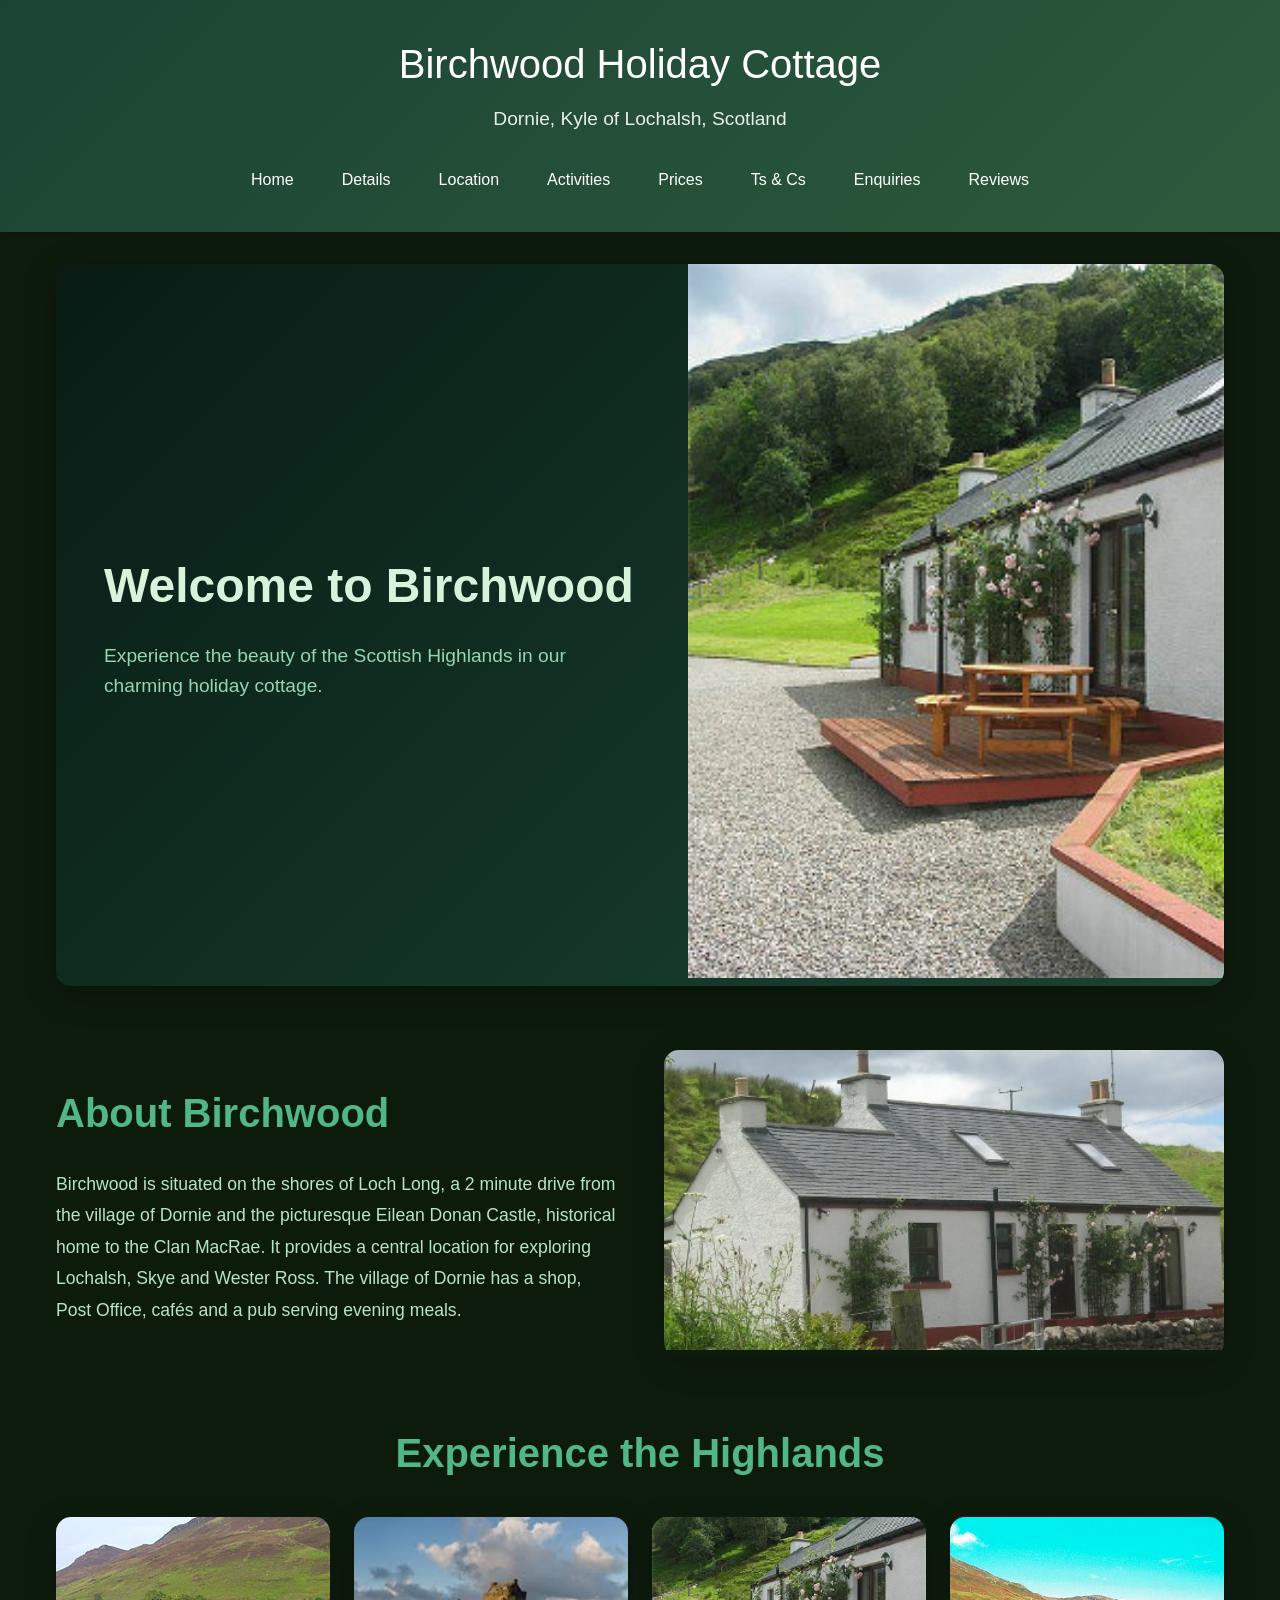
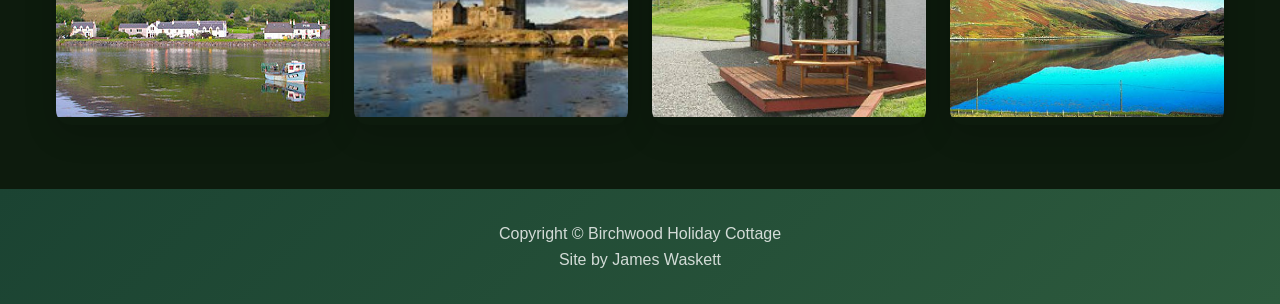
==== index.html @ a0c1684d "changes to images" ====
<!DOCTYPE html>
<html lang="en">
<head>
    <meta charset="UTF-8">
    <meta name="viewport" content="width=device-width, initial-scale=1.0">
    <title>Birchwood Holiday Cottage</title>
    <link rel="stylesheet" href="css/style.css">
</head>
<body>
    <header>
        <h1>Birchwood Holiday Cottage</h1>
        <p class="subtitle">Dornie, Kyle of Lochalsh, Scotland</p>
        <nav>
            <a href="index.html">Home</a>
            <a href="details.html">Details</a>
            <a href="location.html">Location</a>
            <a href="activities.html">Activities</a>
            <a href="pricing.html">Prices</a>
            <a href="terms.html">Ts & Cs</a>
            <a href="enquiries.html">Enquiries</a>
            <a href="reviews.html">Reviews</a>
        </nav>
    </header>
    <main>
        <section class="hero">
            <div class="hero-content">
                <h2>Welcome to Birchwood</h2>
                <p>Experience the beauty of the Scottish Highlands in our charming holiday cottage.</p>
            </div>
            <div class="hero-image">
                <img src="images/patio.jpg" alt="Birchwood Cottage" />
            </div>
        </section>
        <section class="about">
            <div class="about-content">
                <h2>About Birchwood</h2>
                <p>
                    Birchwood is situated on the shores of Loch Long, a 2 minute drive from the village of Dornie and the picturesque Eilean Donan Castle, historical home to the Clan MacRae.
                    It provides a central location for exploring Lochalsh, Skye and Wester Ross.
                    The village of Dornie has a shop, Post Office, cafés and a pub serving evening meals.
                </p>
            </div>
            <div class="about-image">
                <img src="images/banner_5.jpg" alt="Cottage interior" />
            </div>
        </section>
        <section class="gallery">
            <h2>Experience the Highlands</h2>
            <div class="gallery-grid">
                <div class="gallery-item">
                    <img src="images/dornie.jpg" alt="Gallery image 1" />
                </div>
                <div class="gallery-item">
                    <img src="images/eilean_donan.jpg" alt="Gallery image 2" />
                </div>
                <div class="gallery-item">
                    <img src="images/patio.jpg" alt="Gallery image 3" />
                </div>
                <div class="gallery-item">
                    <img src="images/view_from_patio.jpg" alt="Gallery image 4" />
                </div>
            </div>
        </section>
    </main>
    <footer>
        <p>
            Copyright © Birchwood Holiday Cottage<br>Site by James Waskett
        </p>
    </footer>
</body>
</html>
---- css/style.css ----
/* Reset and base styles */
* {
    margin: 0;
    padding: 0;
    box-sizing: border-box;
}

body {
    font-family: 'Segoe UI', Tahoma, Geneva, Verdana, sans-serif;
    line-height: 1.6;
    color: #e8f5e8;
    background-color: #0d1b0d;
}

/* Header styles */
header {
    background: linear-gradient(135deg, #1b4332 0%, #2d5a3d 100%);
    color: white;
    padding: 2rem 1rem;
    text-align: center;
    box-shadow: 0 4px 6px rgba(0, 0, 0, 0.1);
}

header h1 {
    font-size: 2.5rem;
    margin-bottom: 0.5rem;
    font-weight: 300;
}

.subtitle {
    font-size: 1.2rem;
    opacity: 0.9;
    margin-bottom: 1.5rem;
}

nav {
    display: flex;
    justify-content: center;
    flex-wrap: wrap;
    gap: 1rem;
}

nav a {
    color: white;
    text-decoration: none;
    padding: 0.5rem 1rem;
    border-radius: 25px;
    transition: all 0.3s ease;
    font-weight: 500;
}

nav a:hover {
    background-color: rgba(255, 255, 255, 0.1);
    transform: translateY(-2px);
}

/* Main content */
main {
    max-width: 1200px;
    margin: 0 auto;
    padding: 0 1rem;
}

/* Hero section */
.hero {
    display: flex;
    align-items: center;
    min-height: 60vh;
    background: linear-gradient(135deg, #081c15 0%, #1b4332 100%);
    border-radius: 15px;
    margin: 2rem 0;
    overflow: hidden;
    box-shadow: 0 8px 32px rgba(0, 0, 0, 0.3);
}

.hero-content {
    flex: 1;
    padding: 3rem;
}

.hero-content h2 {
    font-size: 3rem;
    margin-bottom: 1rem;
    color: #d8f3dc;
}

.hero-content p {
    font-size: 1.2rem;
    color: #95d5b2;
}

.hero-image {
    flex: 1;
    height: 100%;
    min-height: 400px;
}

.hero-image img {
    width: 100%;
    height: 100%;
    object-fit: cover;
}

/* About section */
.about {
    display: flex;
    align-items: center;
    margin: 4rem 0;
    gap: 3rem;
}

.about-content {
    flex: 1;
}

.about-content h2 {
    font-size: 2.5rem;
    margin-bottom: 1.5rem;
    color: #52b788;
}

.about-content p {
    font-size: 1.1rem;
    line-height: 1.8;
    color: #b7e4c7;
}

.about-image {
    flex: 1;
    border-radius: 15px;
    overflow: hidden;
    box-shadow: 0 8px 32px rgba(0, 0, 0, 0.2);
}

.about-image img {
    width: 100%;
    height: 300px;
    object-fit: cover;
    transition: transform 0.3s ease;
}

.about-image img:hover {
    transform: scale(1.05);
}

/* Gallery section */
.gallery {
    margin: 4rem 0;
    text-align: center;
}

.gallery h2 {
    font-size: 2.5rem;
    margin-bottom: 2rem;
    color: #52b788;
}

.gallery-grid {
    display: grid;
    grid-template-columns: repeat(auto-fit, minmax(250px, 1fr));
    gap: 1.5rem;
}

.gallery-item {
    border-radius: 15px;
    overflow: hidden;
    box-shadow: 0 8px 32px rgba(0, 0, 0, 0.2);
    transition: transform 0.3s ease;
}

.gallery-item:hover {
    transform: translateY(-5px);
}

.gallery-item img {
    width: 100%;
    height: 200px;
    object-fit: cover;
    transition: transform 0.3s ease;
}

.gallery-item img:hover {
    transform: scale(1.1);
}

/* Footer */
footer {
    background: linear-gradient(135deg, #1b4332 0%, #2d5a3d 100%);
    color: white;
    text-align: center;
    padding: 2rem 1rem;
    margin-top: 4rem;
}

footer p {
    opacity: 0.8;
}

/* Mobile responsiveness */
@media (max-width: 768px) {
    .hero {
        flex-direction: column;
        text-align: center;
    }

    .hero-content {
        padding: 2rem 1rem;
    }

    .hero-content h2 {
        font-size: 2rem;
    }

    .about {
        flex-direction: column;
        gap: 2rem;
    }

    nav {
        flex-direction: column;
        align-items: center;
    }

    nav a {
        width: 100%;
        max-width: 200px;
    }
}
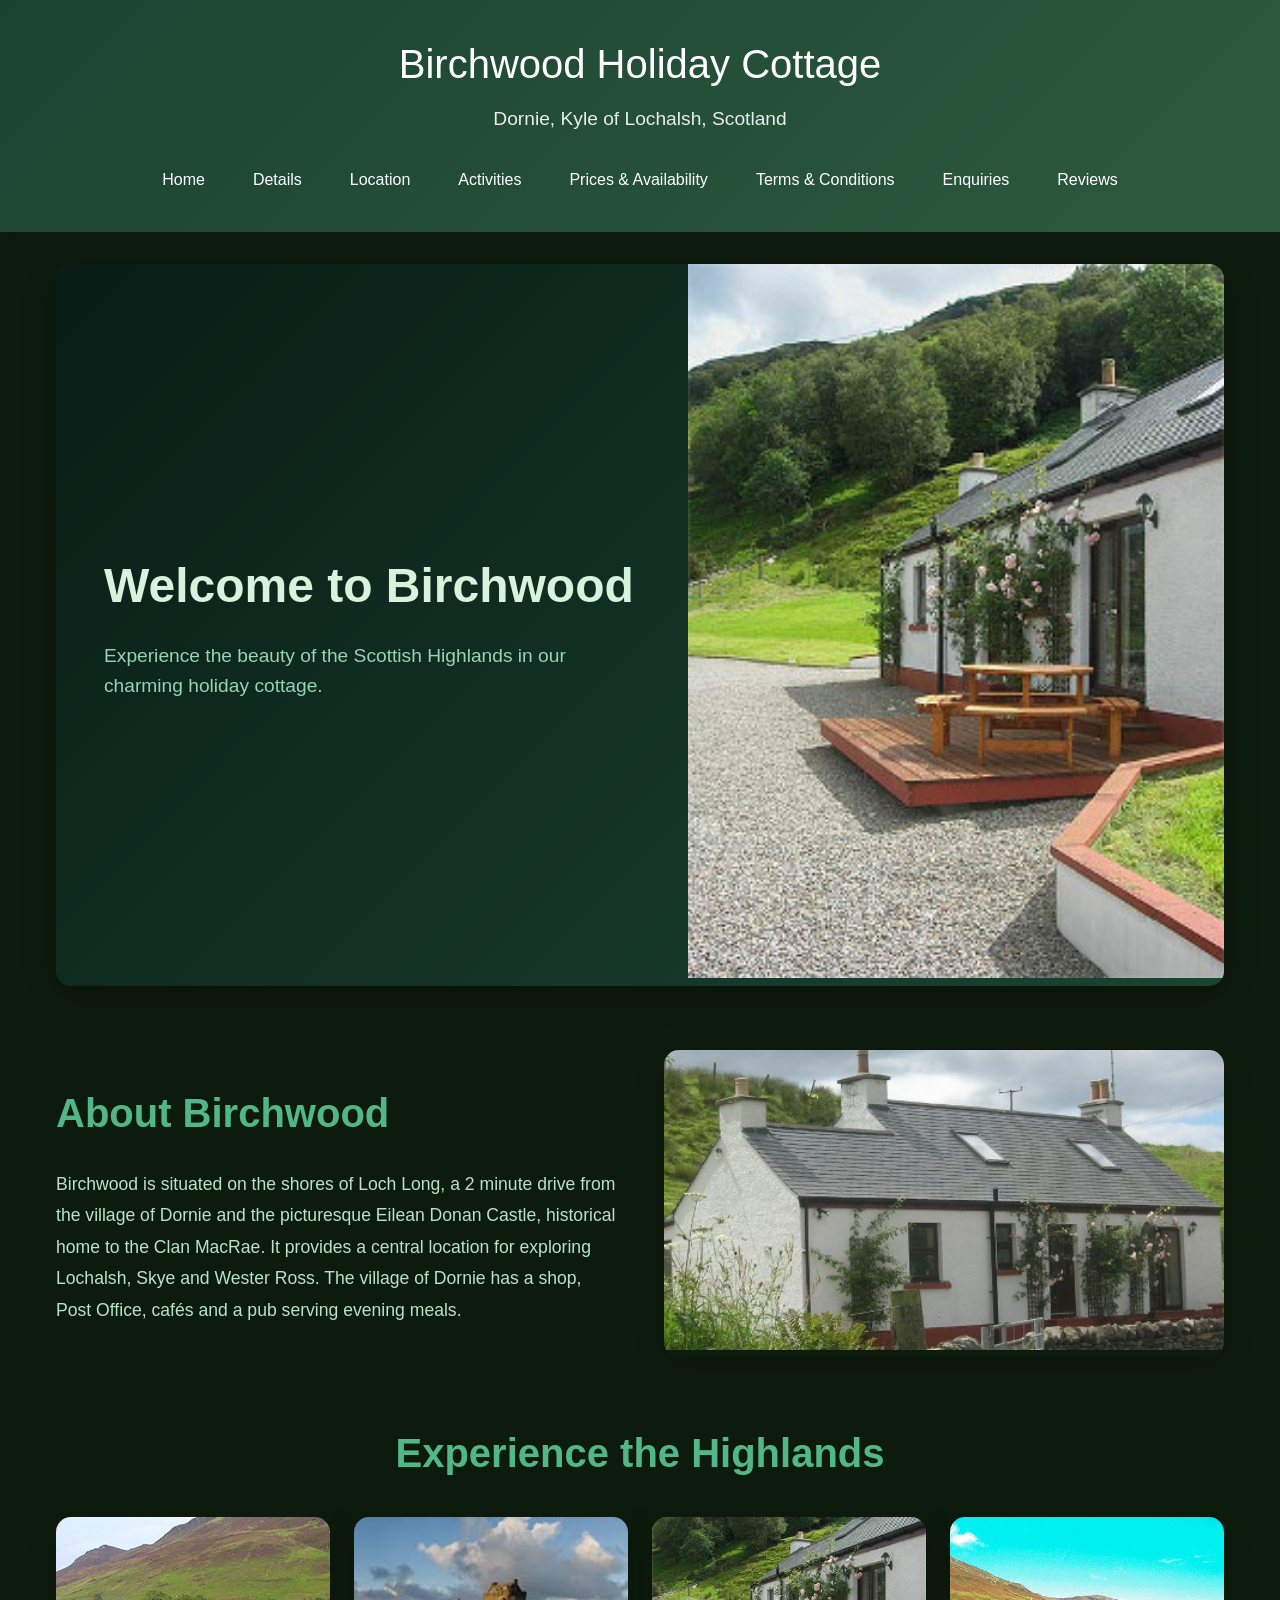
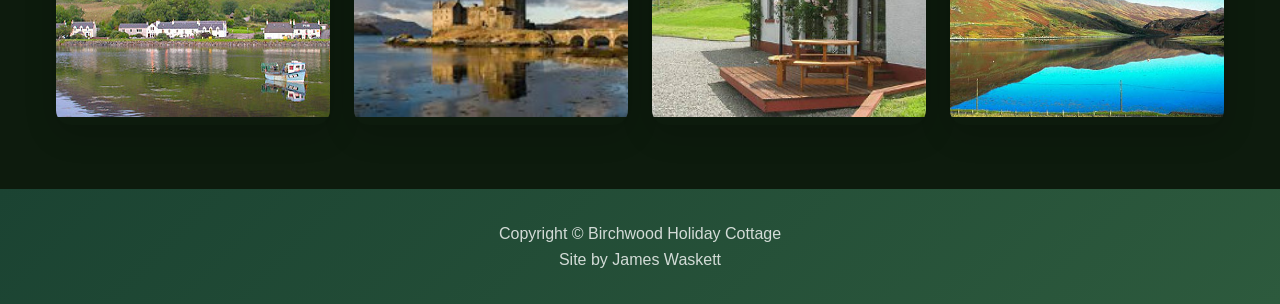
==== commit 329a9ec9: "added avaliability in menu" ====
--- a/index.html
+++ b/index.html
@@ -10,13 +10,18 @@
     <header>
         <h1>Birchwood Holiday Cottage</h1>
         <p class="subtitle">Dornie, Kyle of Lochalsh, Scotland</p>
-        <nav>
+        <button id="menu-toggle" class="hamburger" aria-label="Toggle menu">
+            <span></span>
+            <span></span>
+            <span></span>
+        </button>
+        <nav id="main-nav">
             <a href="index.html">Home</a>
             <a href="details.html">Details</a>
             <a href="location.html">Location</a>
             <a href="activities.html">Activities</a>
-            <a href="pricing.html">Prices</a>
-            <a href="terms.html">Ts & Cs</a>
+            <a href="pricing.html">Prices & Availability</a>
+            <a href="terms.html">Terms & Conditions</a>
             <a href="enquiries.html">Enquiries</a>
             <a href="reviews.html">Reviews</a>
         </nav>
@@ -67,5 +72,10 @@
             Copyright © Birchwood Holiday Cottage<br>Site by James Waskett
         </p>
     </footer>
+    <script>
+        document.getElementById('menu-toggle').addEventListener('click', function() {
+            document.getElementById('main-nav').classList.toggle('active');
+        });
+    </script>
 </body>
 </html>
--- a/css/style.css
+++ b/css/style.css
@@ -40,6 +40,27 @@
     gap: 1rem;
 }
 
+.hamburger {
+    display: none;
+    flex-direction: column;
+    justify-content: space-around;
+    width: 30px;
+    height: 30px;
+    background: transparent;
+    border: none;
+    cursor: pointer;
+    padding: 0;
+    margin: 0 auto 1rem;
+}
+
+.hamburger span {
+    width: 100%;
+    height: 3px;
+    background: white;
+    border-radius: 2px;
+    transition: all 0.3s ease;
+}
+
 nav a {
     color: white;
     text-decoration: none;
@@ -54,6 +75,27 @@
     transform: translateY(-2px);
 }
 
+/* Mobile styles */
+@media (max-width: 767px) {
+    .hamburger {
+        display: flex;
+    }
+    
+    nav {
+        flex-direction: column;
+        align-items: center;
+        gap: 0.5rem;
+        margin-top: 1rem;
+        max-height: 0;
+        overflow: hidden;
+        transition: max-height 0.3s ease;
+    }
+    
+    nav.active {
+        max-height: 500px;
+    }
+}
+
 /* Main content */
 main {
     max-width: 1200px;
@@ -183,6 +225,70 @@
     transform: scale(1.1);
 }
 
+/* Activities section */
+.activities {
+    margin: 4rem 0;
+    text-align: center;
+}
+
+.activities h2 {
+    font-size: 2.5rem;
+    margin-bottom: 2rem;
+    color: #52b788;
+}
+
+.activities-grid {
+    display: grid;
+    grid-template-columns: repeat(auto-fit, minmax(300px, 1fr));
+    gap: 2rem;
+}
+
+.activity-card {
+    background: linear-gradient(135deg, #1b4332 0%, #0d2818 100%);
+    border-radius: 15px;
+    overflow: hidden;
+    box-shadow: 0 8px 32px rgba(0, 0, 0, 0.3);
+    border: 1px solid rgba(82, 183, 136, 0.2);
+    transition: all 0.3s ease;
+    padding: 1.5rem;
+}
+
+.activity-card:hover {
+    transform: translateY(-5px);
+    box-shadow: 0 12px 48px rgba(82, 183, 136, 0.2);
+    border-color: rgba(82, 183, 136, 0.4);
+}
+
+.activity-card h3 {
+    font-size: 1.5rem;
+    color: #52b788;
+    margin-bottom: 1rem;
+}
+
+.activity-images {
+    display: flex;
+    gap: 0.5rem;
+    margin-bottom: 1rem;
+}
+
+.activity-images img {
+    width: 50%;
+    height: 150px;
+    object-fit: cover;
+    border-radius: 10px;
+    transition: transform 0.3s ease;
+}
+
+.activity-images img:hover {
+    transform: scale(1.05);
+}
+
+.activity-card p {
+    color: #b7e4c7;
+    line-height: 1.6;
+    font-size: 1rem;
+}
+
 /* Footer */
 footer {
     background: linear-gradient(135deg, #1b4332 0%, #2d5a3d 100%);
@@ -196,6 +302,161 @@
     opacity: 0.8;
 }
 
+/* Page intro section */
+.page-intro {
+    text-align: center;
+    margin: 3rem 0;
+    padding: 2rem;
+    background: linear-gradient(135deg, rgba(27, 67, 50, 0.3) 0%, rgba(45, 90, 61, 0.3) 100%);
+    border-radius: 15px;
+    border-left: 5px solid #52b788;
+}
+
+.page-intro h2 {
+    font-size: 2.5rem;
+    margin-bottom: 1rem;
+    color: #52b788;
+}
+
+.page-intro p {
+    font-size: 1.1rem;
+    color: #b7e4c7;
+}
+
+/* Rooms container */
+.rooms-container {
+    display: grid;
+    grid-template-columns: 1fr;
+    gap: 3rem;
+    margin: 3rem 0;
+}
+
+/* Room card styles */
+.room-card {
+    background: linear-gradient(135deg, #1b4332 0%, #0d2818 100%);
+    border-radius: 15px;
+    overflow: hidden;
+    box-shadow: 0 8px 32px rgba(0, 0, 0, 0.3);
+    border: 1px solid rgba(82, 183, 136, 0.2);
+    transition: all 0.3s ease;
+}
+
+.room-card:hover {
+    transform: translateY(-5px);
+    box-shadow: 0 12px 48px rgba(82, 183, 136, 0.2);
+    border-color: rgba(82, 183, 136, 0.4);
+}
+
+.room-header {
+    display: flex;
+    justify-content: space-between;
+    align-items: center;
+    padding: 1.5rem;
+    background: linear-gradient(135deg, #081c15 0%, #1b4332 100%);
+    border-bottom: 2px solid #52b788;
+}
+
+.room-header h3 {
+    font-size: 1.8rem;
+    color: #52b788;
+    margin: 0;
+}
+
+.room-capacity {
+    background-color: #52b788;
+    color: #0d1b0d;
+    padding: 0.5rem 1rem;
+    border-radius: 20px;
+    font-weight: 600;
+    font-size: 0.9rem;
+}
+
+.room-content {
+    display: grid;
+    grid-template-columns: 1fr 1fr;
+    gap: 2rem;
+    padding: 2rem;
+}
+
+.room-images {
+    display: flex;
+    flex-direction: column;
+    gap: 1rem;
+}
+
+.room-featured-image {
+    width: 100%;
+    height: 300px;
+    object-fit: cover;
+    border-radius: 10px;
+    transition: transform 0.3s ease;
+}
+
+.room-featured-image:hover {
+    transform: scale(1.03);
+}
+
+.room-thumbnails {
+    display: grid;
+    grid-template-columns: repeat(3, 1fr);
+    gap: 0.5rem;
+}
+
+.room-thumbnails img {
+    width: 100%;
+    height: 80px;
+    object-fit: cover;
+    border-radius: 8px;
+    cursor: pointer;
+    opacity: 0.8;
+    transition: all 0.3s ease;
+}
+
+.room-thumbnails img:hover {
+    opacity: 1;
+    transform: scale(1.05);
+}
+
+.room-details {
+    display: flex;
+    flex-direction: column;
+    gap: 1.5rem;
+}
+
+.room-details h4 {
+    font-size: 1.2rem;
+    color: #52b788;
+    margin-top: 1rem;
+    margin-bottom: 0.75rem;
+    border-bottom: 2px solid #52b788;
+    padding-bottom: 0.5rem;
+}
+
+.room-details h4:first-child {
+    margin-top: 0;
+}
+
+.room-details ul {
+    list-style: none;
+    padding: 0;
+}
+
+.room-details li {
+    padding: 0.5rem 0;
+    padding-left: 1.5rem;
+    position: relative;
+    color: #b7e4c7;
+    line-height: 1.6;
+}
+
+.room-details li:before {
+    content: "✓";
+    position: absolute;
+    left: 0;
+    color: #52b788;
+    font-weight: bold;
+}
+
 /* Mobile responsiveness */
 @media (max-width: 768px) {
     .hero {
@@ -225,4 +486,35 @@
         width: 100%;
         max-width: 200px;
     }
+
+    .room-content {
+        grid-template-columns: 1fr;
+        gap: 1.5rem;
+    }
+
+    .room-header {
+        flex-direction: column;
+        align-items: flex-start;
+        gap: 1rem;
+    }
+
+    .page-intro h2 {
+        font-size: 2rem;
+    }
+
+    .room-details h4 {
+        font-size: 1rem;
+    }
+
+    .activities-grid {
+        grid-template-columns: 1fr;
+    }
+
+    .activity-images {
+        flex-direction: column;
+    }
+
+    .activity-images img {
+        width: 100%;
+    }
 }
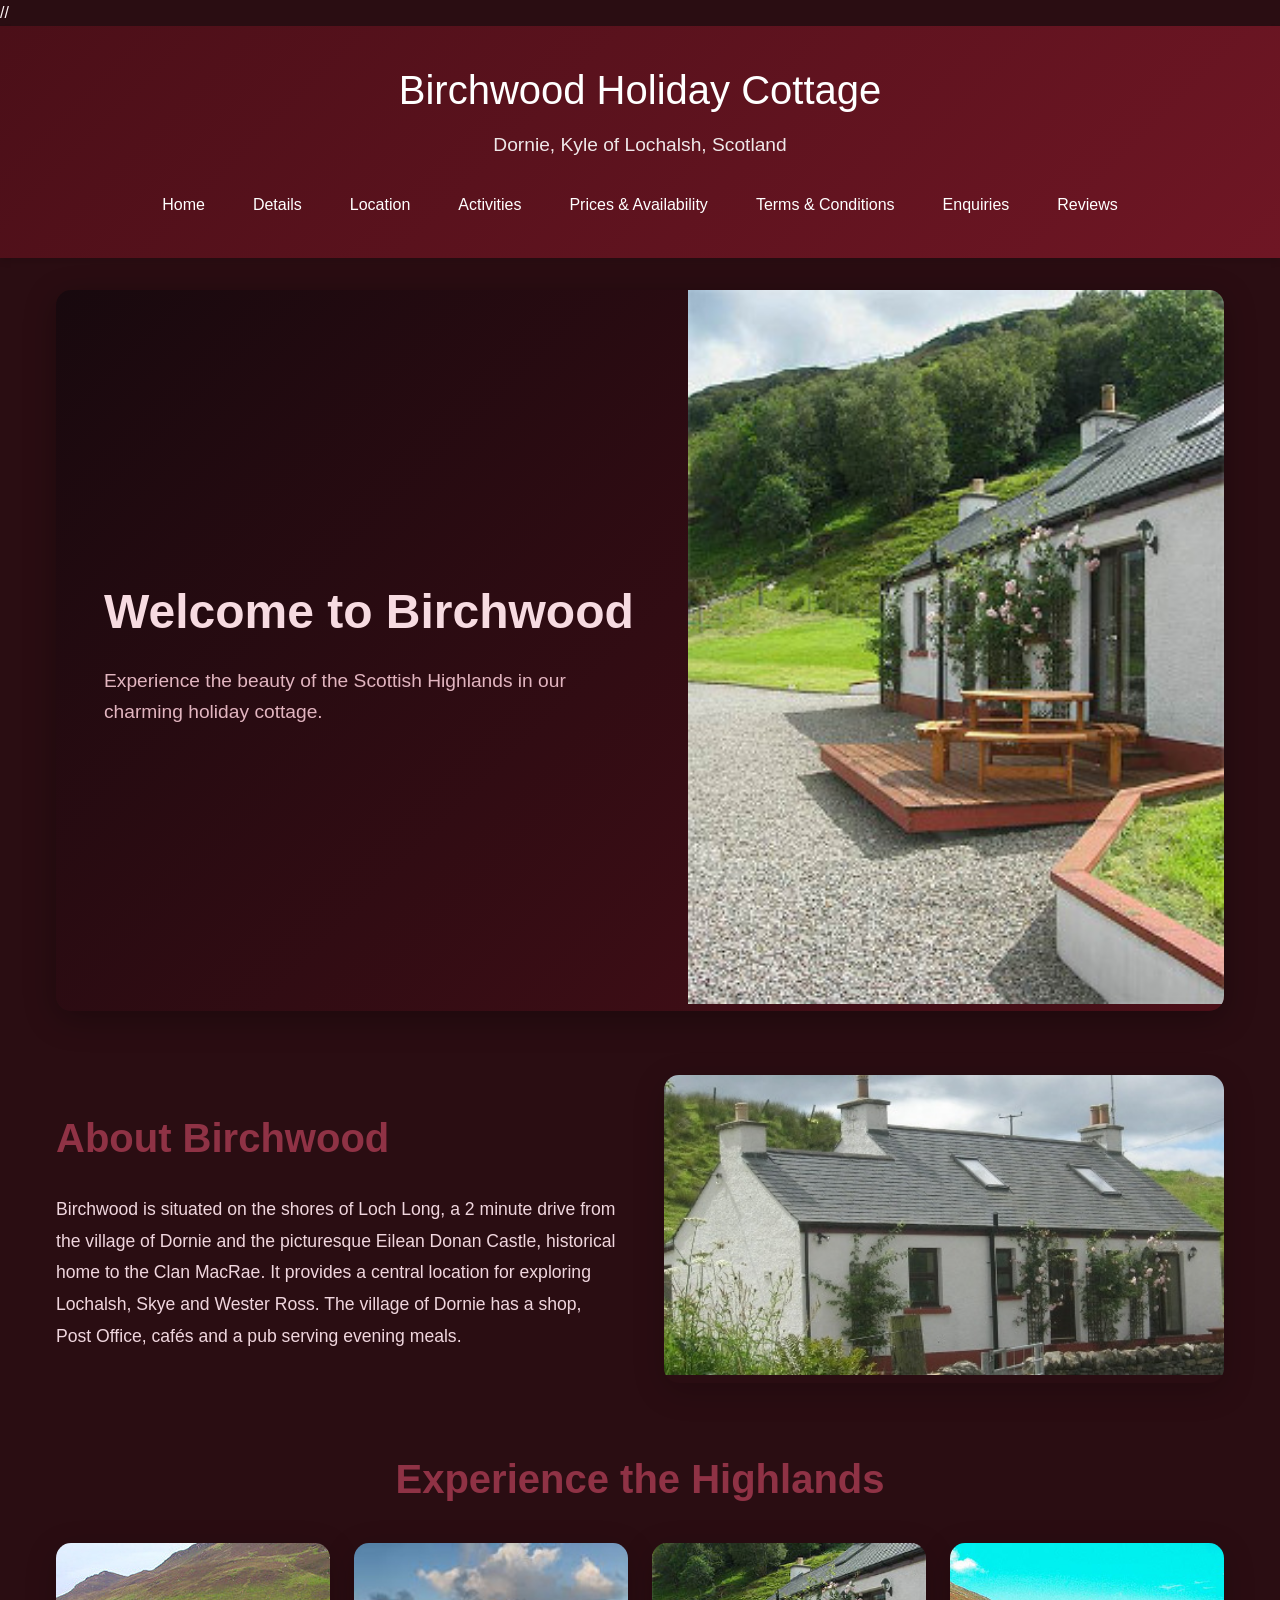
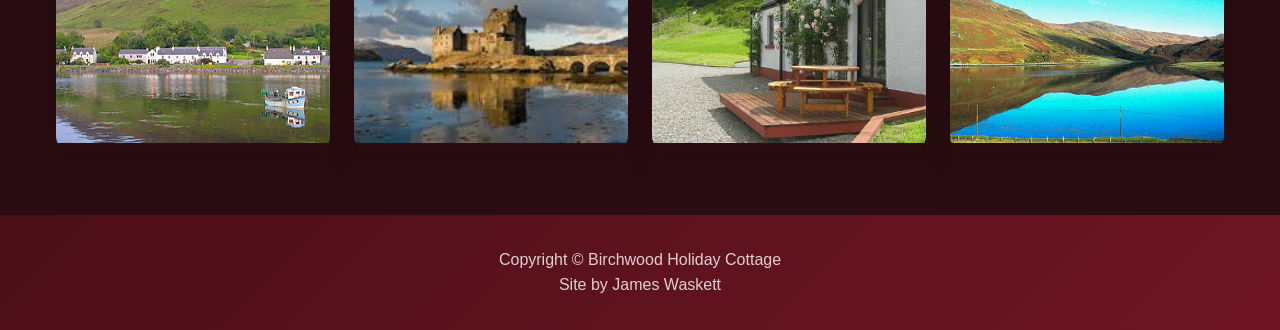
==== commit 6df0aa31: "USE STYLE.CSS" ====
--- a/index.html
+++ b/index.html
@@ -4,7 +4,7 @@
     <meta charset="UTF-8">
     <meta name="viewport" content="width=device-width, initial-scale=1.0">
     <title>Birchwood Holiday Cottage</title>
-    <link rel="stylesheet" href="css/style.css">
+    <link rel="stylesheet" href="css/style.css"> //
 </head>
 <body>
     <header>
--- a/css/style.css
+++ b/css/style.css
@@ -8,13 +8,13 @@
 body {
     font-family: 'Segoe UI', Tahoma, Geneva, Verdana, sans-serif;
     line-height: 1.6;
-    color: #e8f5e8;
-    background-color: #0d1b0d;
+    color: #fff5f6;
+    background-color: #2a0d12;
 }
 
 /* Header styles */
 header {
-    background: linear-gradient(135deg, #1b4332 0%, #2d5a3d 100%);
+    background: linear-gradient(135deg, #4b0f18 0%, #6f1624 100%);
     color: white;
     padding: 2rem 1rem;
     text-align: center;
@@ -108,7 +108,7 @@
     display: flex;
     align-items: center;
     min-height: 60vh;
-    background: linear-gradient(135deg, #081c15 0%, #1b4332 100%);
+    background: linear-gradient(135deg, #18090e 0%, #4b0f18 100%);
     border-radius: 15px;
     margin: 2rem 0;
     overflow: hidden;
@@ -123,12 +123,12 @@
 .hero-content h2 {
     font-size: 3rem;
     margin-bottom: 1rem;
-    color: #d8f3dc;
+    color: #f7dbe1;
 }
 
 .hero-content p {
     font-size: 1.2rem;
-    color: #95d5b2;
+    color: #e2b5c0;
 }
 
 .hero-image {
@@ -158,13 +158,13 @@
 .about-content h2 {
     font-size: 2.5rem;
     margin-bottom: 1.5rem;
-    color: #52b788;
+    color: #8f3245;
 }
 
 .about-content p {
     font-size: 1.1rem;
     line-height: 1.8;
-    color: #b7e4c7;
+    color: #f0d6de;
 }
 
 .about-image {
@@ -194,7 +194,7 @@
 .gallery h2 {
     font-size: 2.5rem;
     margin-bottom: 2rem;
-    color: #52b788;
+    color: #8f3245;
 }
 
 .gallery-grid {
@@ -234,7 +234,7 @@
 .activities h2 {
     font-size: 2.5rem;
     margin-bottom: 2rem;
-    color: #52b788;
+    color: #8f3245;
 }
 
 .activities-grid {
@@ -244,24 +244,24 @@
 }
 
 .activity-card {
-    background: linear-gradient(135deg, #1b4332 0%, #0d2818 100%);
+    background: linear-gradient(135deg, #4b0f18 0%, #2d0f16 100%);
     border-radius: 15px;
     overflow: hidden;
     box-shadow: 0 8px 32px rgba(0, 0, 0, 0.3);
-    border: 1px solid rgba(82, 183, 136, 0.2);
+    border: 1px solid rgba(143, 50, 69, 0.25);
     transition: all 0.3s ease;
     padding: 1.5rem;
 }
 
 .activity-card:hover {
     transform: translateY(-5px);
-    box-shadow: 0 12px 48px rgba(82, 183, 136, 0.2);
-    border-color: rgba(82, 183, 136, 0.4);
+    box-shadow: 0 12px 48px rgba(143, 50, 69, 0.28);
+    border-color: rgba(143, 50, 69, 0.50);
 }
 
 .activity-card h3 {
     font-size: 1.5rem;
-    color: #52b788;
+    color: #8f3245;
     margin-bottom: 1rem;
 }
 
@@ -284,14 +284,14 @@
 }
 
 .activity-card p {
-    color: #b7e4c7;
+    color: #f0d6de;
     line-height: 1.6;
     font-size: 1rem;
 }
 
 /* Footer */
 footer {
-    background: linear-gradient(135deg, #1b4332 0%, #2d5a3d 100%);
+    background: linear-gradient(135deg, #4b0f18 0%, #6f1624 100%);
     color: white;
     text-align: center;
     padding: 2rem 1rem;
@@ -307,20 +307,20 @@
     text-align: center;
     margin: 3rem 0;
     padding: 2rem;
-    background: linear-gradient(135deg, rgba(27, 67, 50, 0.3) 0%, rgba(45, 90, 61, 0.3) 100%);
+    background: linear-gradient(135deg, rgba(75, 15, 24, 0.35) 0%, rgba(111, 22, 36, 0.35) 100%);
     border-radius: 15px;
-    border-left: 5px solid #52b788;
+    border-left: 5px solid #8f3245;
 }
 
 .page-intro h2 {
     font-size: 2.5rem;
     margin-bottom: 1rem;
-    color: #52b788;
+    color: #8f3245;
 }
 
 .page-intro p {
     font-size: 1.1rem;
-    color: #b7e4c7;
+    color: #f0d6de;
 }
 
 /* Rooms container */
@@ -333,18 +333,18 @@
 
 /* Room card styles */
 .room-card {
-    background: linear-gradient(135deg, #1b4332 0%, #0d2818 100%);
+    background: linear-gradient(135deg, #4b0f18 0%, #2d0f16 100%);
     border-radius: 15px;
     overflow: hidden;
     box-shadow: 0 8px 32px rgba(0, 0, 0, 0.3);
-    border: 1px solid rgba(82, 183, 136, 0.2);
+    border: 1px solid rgba(143, 50, 69, 0.25);
     transition: all 0.3s ease;
 }
 
 .room-card:hover {
     transform: translateY(-5px);
-    box-shadow: 0 12px 48px rgba(82, 183, 136, 0.2);
-    border-color: rgba(82, 183, 136, 0.4);
+    box-shadow: 0 12px 48px rgba(143, 50, 69, 0.28);
+    border-color: rgba(143, 50, 69, 0.50);
 }
 
 .room-header {
@@ -352,19 +352,19 @@
     justify-content: space-between;
     align-items: center;
     padding: 1.5rem;
-    background: linear-gradient(135deg, #081c15 0%, #1b4332 100%);
-    border-bottom: 2px solid #52b788;
+    background: linear-gradient(135deg, #18090e 0%, #4b0f18 100%);
+    border-bottom: 2px solid #8f3245;
 }
 
 .room-header h3 {
     font-size: 1.8rem;
-    color: #52b788;
+    color: #8f3245;
     margin: 0;
 }
 
 .room-capacity {
-    background-color: #52b788;
-    color: #0d1b0d;
+    background-color: #8f3245;
+    color: #2a0d12;
     padding: 0.5rem 1rem;
     border-radius: 20px;
     font-weight: 600;
@@ -425,10 +425,10 @@
 
 .room-details h4 {
     font-size: 1.2rem;
-    color: #52b788;
+    color: #8f3245;
     margin-top: 1rem;
     margin-bottom: 0.75rem;
-    border-bottom: 2px solid #52b788;
+    border-bottom: 2px solid #8f3245;
     padding-bottom: 0.5rem;
 }
 
@@ -445,7 +445,7 @@
     padding: 0.5rem 0;
     padding-left: 1.5rem;
     position: relative;
-    color: #b7e4c7;
+    color: #f0d6de;
     line-height: 1.6;
 }
 
@@ -453,7 +453,7 @@
     content: "✓";
     position: absolute;
     left: 0;
-    color: #52b788;
+    color: #8f3245;
     font-weight: bold;
 }
 
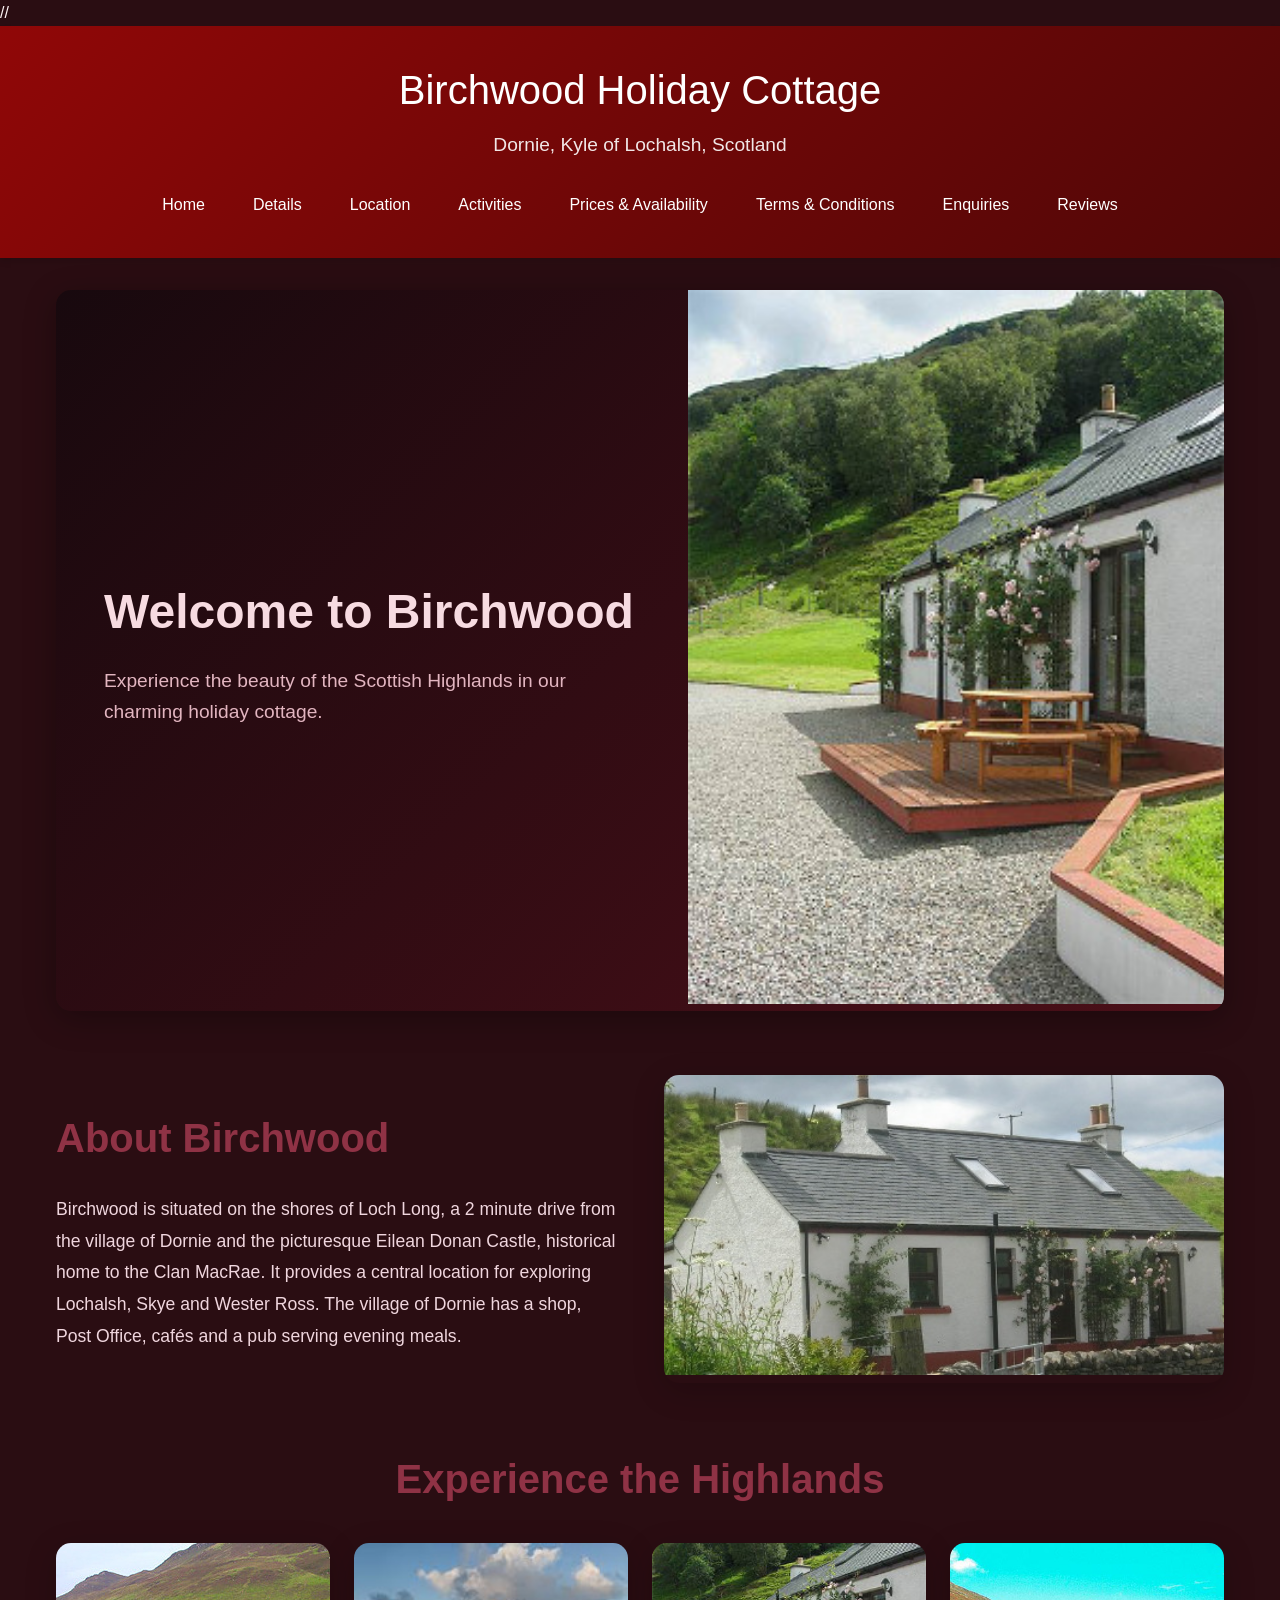
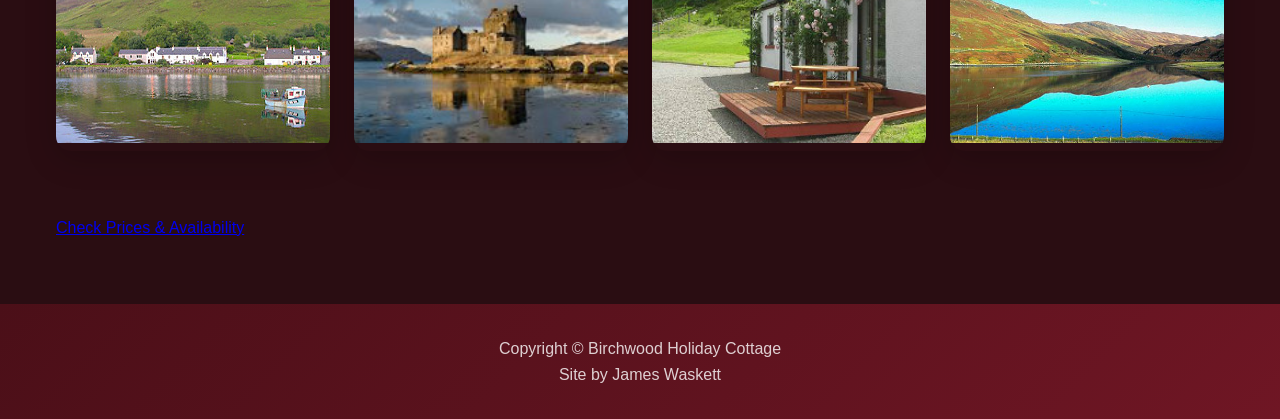
==== commit 30d7b352: "Improved index" ====
--- a/index.html
+++ b/index.html
@@ -66,6 +66,9 @@
                 </div>
             </div>
         </section>
+        <section class="Availability">
+            <a href="pricing.html" class="availability-button">Check Prices & Availability</a>
+        </section>
     </main>
     <footer>
         <p>
--- a/css/style.css
+++ b/css/style.css
@@ -14,7 +14,7 @@
 
 /* Header styles */
 header {
-    background: linear-gradient(135deg, #4b0f18 0%, #6f1624 100%);
+    background: linear-gradient(135deg, #900707 0%, #500707 100%);
     color: white;
     padding: 2rem 1rem;
     text-align: center;
@@ -243,6 +243,56 @@
     gap: 2rem;
 }
 
+.wildlife-grid {
+    display: grid;
+    grid-template-columns: repeat(4, minmax(220px, 1fr));
+    gap: 1.5rem;
+    margin-bottom: 2rem;
+}
+
+.wildlife-grid .activity-card {
+    padding: 0 !important;
+    min-height: 320px;
+    position: relative;
+    overflow: hidden;
+    background: transparent !important;
+    border: none !important;
+    box-shadow: none !important;
+    border-radius: 15px;
+}
+
+.wildlife-grid .activity-card img {
+    position: absolute;
+    inset: 0;
+    width: 100%;
+    height: 100%;
+    object-fit: cover;
+    display: block;
+}
+
+.wildlife-grid .activity-card h3 {
+    position: absolute;
+    left: 0;
+    right: 0;
+    bottom: 0;
+    margin: 0;
+    padding: 1rem;
+    background: linear-gradient(180deg, rgba(0, 0, 0, 0) 0%, rgba(0, 0, 0, 0.75) 100%);
+    color: #fff;
+    z-index: 2;
+}
+
+@media (max-width: 640px) {
+    .wildlife-grid {
+        justify-content: stretch;
+    }
+
+    .wildlife-grid .activity-card {
+        flex: 1 1 100%;
+        max-width: none;
+    }
+}
+
 .activity-card {
     background: linear-gradient(135deg, #4b0f18 0%, #2d0f16 100%);
     border-radius: 15px;
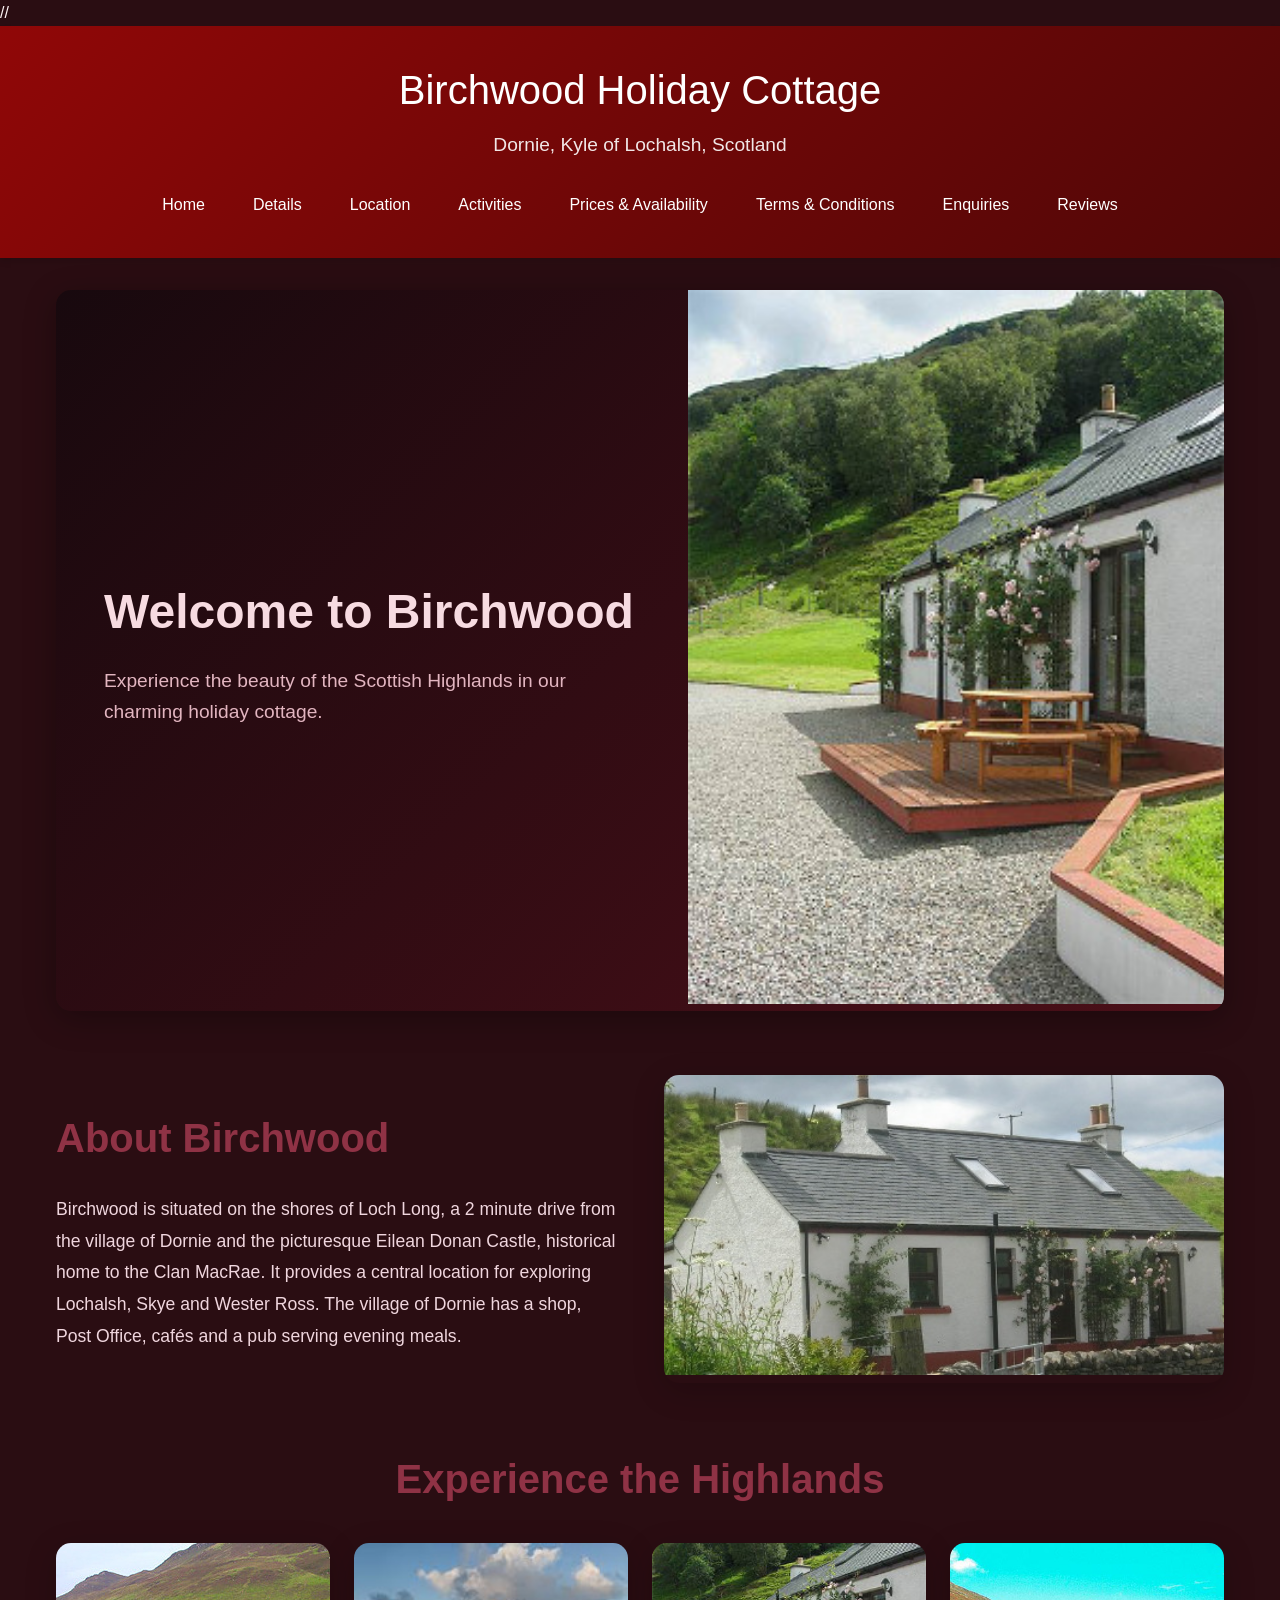
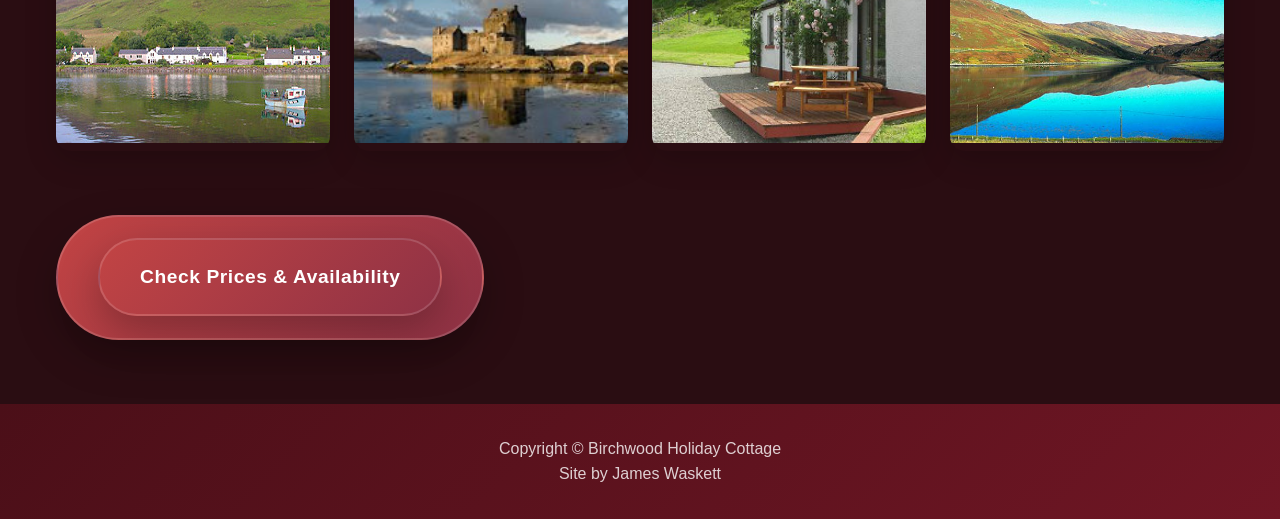
==== commit ce8a0e2e: "trying to make the button more clickable" ====
--- a/index.html
+++ b/index.html
@@ -66,7 +66,7 @@
                 </div>
             </div>
         </section>
-        <section class="Availability">
+        <section class="availability-button">
             <a href="pricing.html" class="availability-button">Check Prices & Availability</a>
         </section>
     </main>
--- a/css/style.css
+++ b/css/style.css
@@ -225,6 +225,36 @@
     transform: scale(1.1);
 }
 
+.Availability {
+    margin: 3rem 0 4rem;
+    text-align: center;
+}
+
+.availability-button {
+    display: inline-flex;
+    align-items: center;
+    justify-content: center;
+    min-width: 320px;
+    min-height: 64px;
+    padding: 1.35rem 2.5rem;
+    font-size: 1.2rem;
+    font-weight: 700;
+    letter-spacing: 0.03em;
+    color: #fff;
+    background: linear-gradient(135deg, #c24444 0%, #8f3245 100%);
+    border-radius: 999px;
+    border: 2px solid rgba(255,255,255,0.15);
+    box-shadow: 0 16px 40px rgba(0,0,0,0.25);
+    text-decoration: none;
+    transition: transform 0.25s ease, box-shadow 0.25s ease, background 0.25s ease;
+}
+
+.availability-button:hover {
+    transform: translateY(-3px);
+    box-shadow: 0 20px 50px rgba(0,0,0,0.3);
+    background: linear-gradient(135deg, #e05555 0%, #9f4155 100%);
+}
+
 /* Activities section */
 .activities {
     margin: 4rem 0;
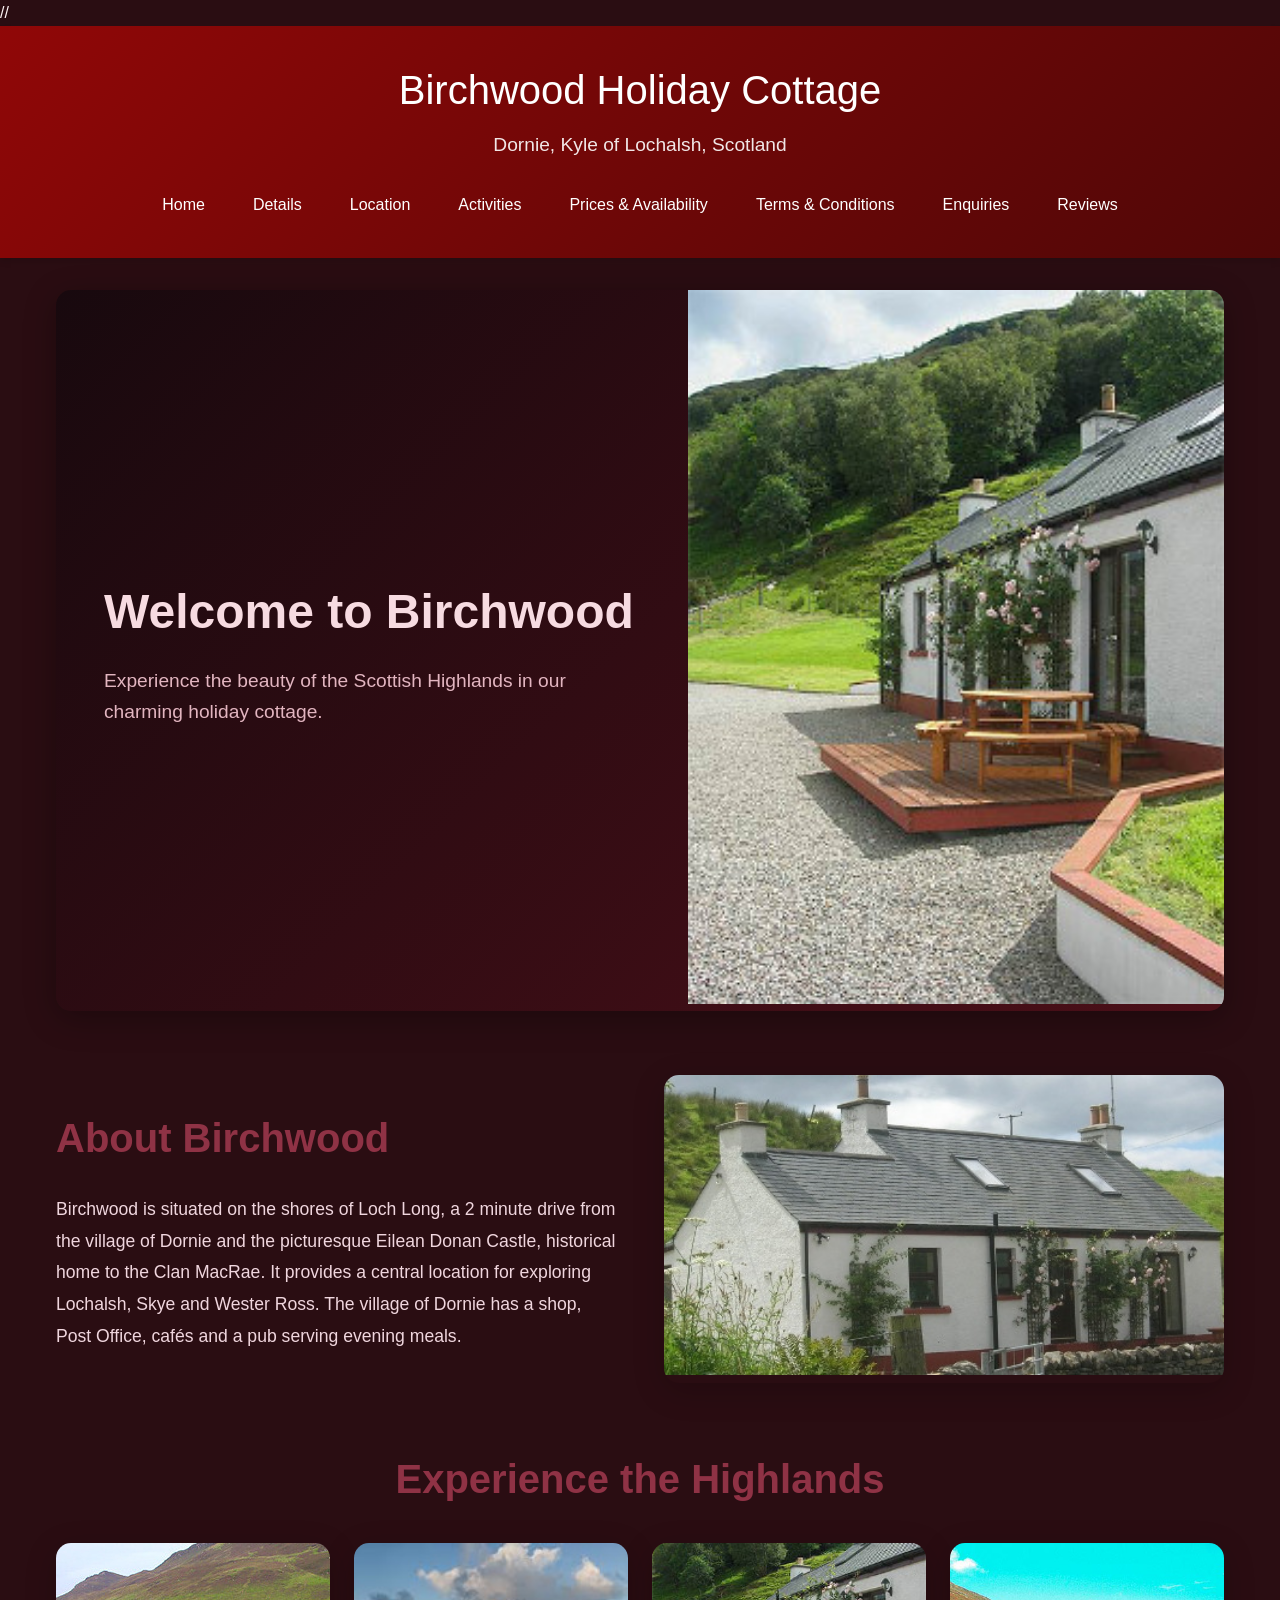
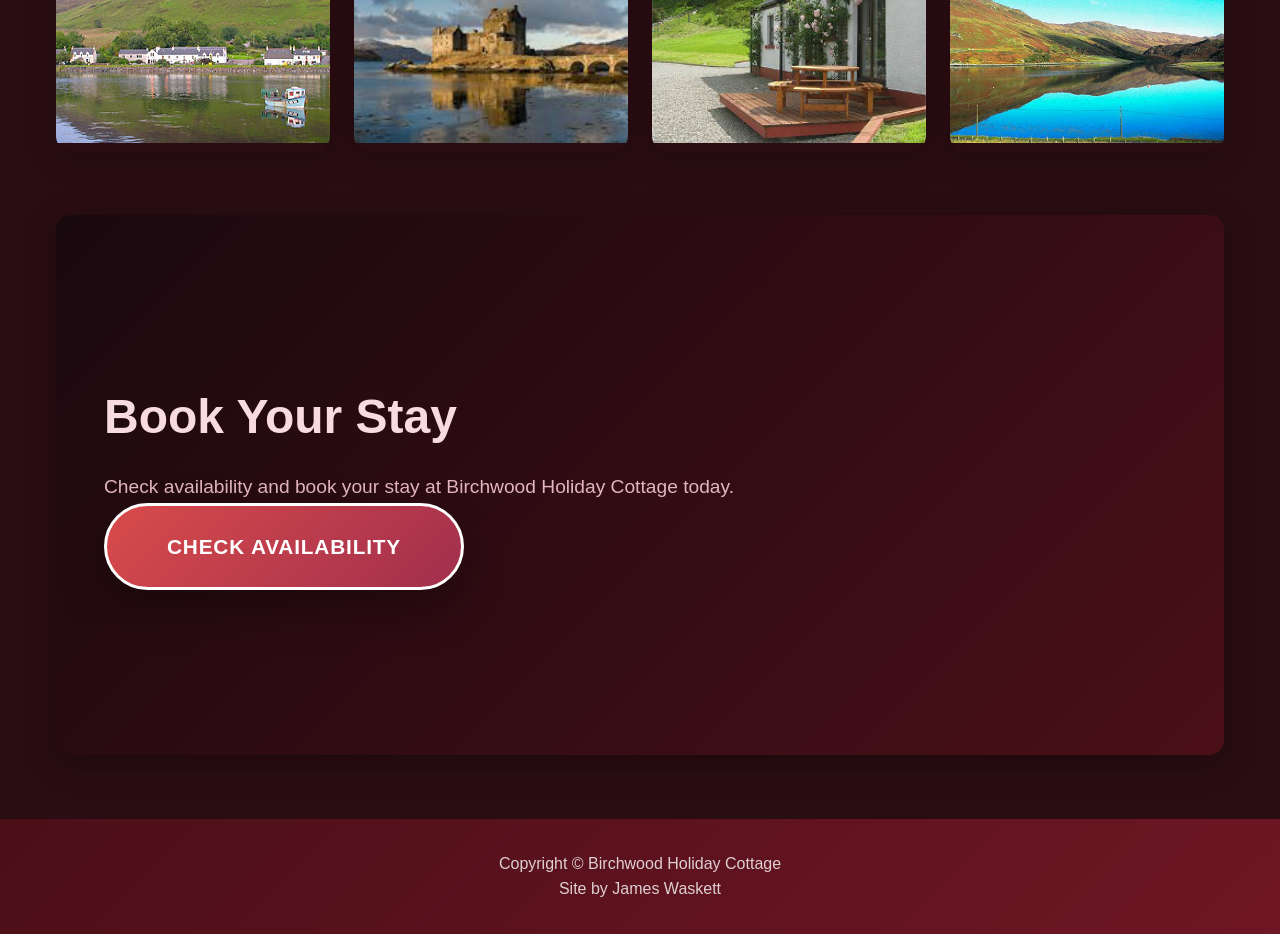
==== commit f3991932: "Button bigger 3" ====
--- a/index.html
+++ b/index.html
@@ -66,8 +66,12 @@
                 </div>
             </div>
         </section>
-        <section class="availability-button">
-            <a href="pricing.html" class="availability-button">Check Prices & Availability</a>
+        <section class="hero">
+            <div class="hero-content">
+                <h2>Book Your Stay</h2>
+                <p>Check availability and book your stay at Birchwood Holiday Cottage today.</p>
+                <a href="pricing.html" class="availability-button">Check Availability</a>
+            </div>
         </section>
     </main>
     <footer>
--- a/css/style.css
+++ b/css/style.css
@@ -234,25 +234,26 @@
     display: inline-flex;
     align-items: center;
     justify-content: center;
-    min-width: 320px;
-    min-height: 64px;
-    padding: 1.35rem 2.5rem;
-    font-size: 1.2rem;
-    font-weight: 700;
-    letter-spacing: 0.03em;
+    min-width: 360px;
+    min-height: 72px;
+    padding: 1.5rem 3rem;
+    font-size: 1.3rem;
+    font-weight: 800;
+    letter-spacing: 0.04em;
     color: #fff;
-    background: linear-gradient(135deg, #c24444 0%, #8f3245 100%);
+    background: linear-gradient(135deg, #d94b4b 0%, #a12f4d 100%);
     border-radius: 999px;
-    border: 2px solid rgba(255,255,255,0.15);
-    box-shadow: 0 16px 40px rgba(0,0,0,0.25);
+    border: 3px solid #fff;
+    box-shadow: 0 20px 45px rgba(0,0,0,0.3);
     text-decoration: none;
+    text-transform: uppercase;
     transition: transform 0.25s ease, box-shadow 0.25s ease, background 0.25s ease;
 }
 
 .availability-button:hover {
-    transform: translateY(-3px);
-    box-shadow: 0 20px 50px rgba(0,0,0,0.3);
-    background: linear-gradient(135deg, #e05555 0%, #9f4155 100%);
+    transform: translateY(-4px) scale(1.03);
+    box-shadow: 0 24px 55px rgba(0,0,0,0.35);
+    background: linear-gradient(135deg, #ee5f5f 0%, #b73f5b 100%);
 }
 
 /* Activities section */
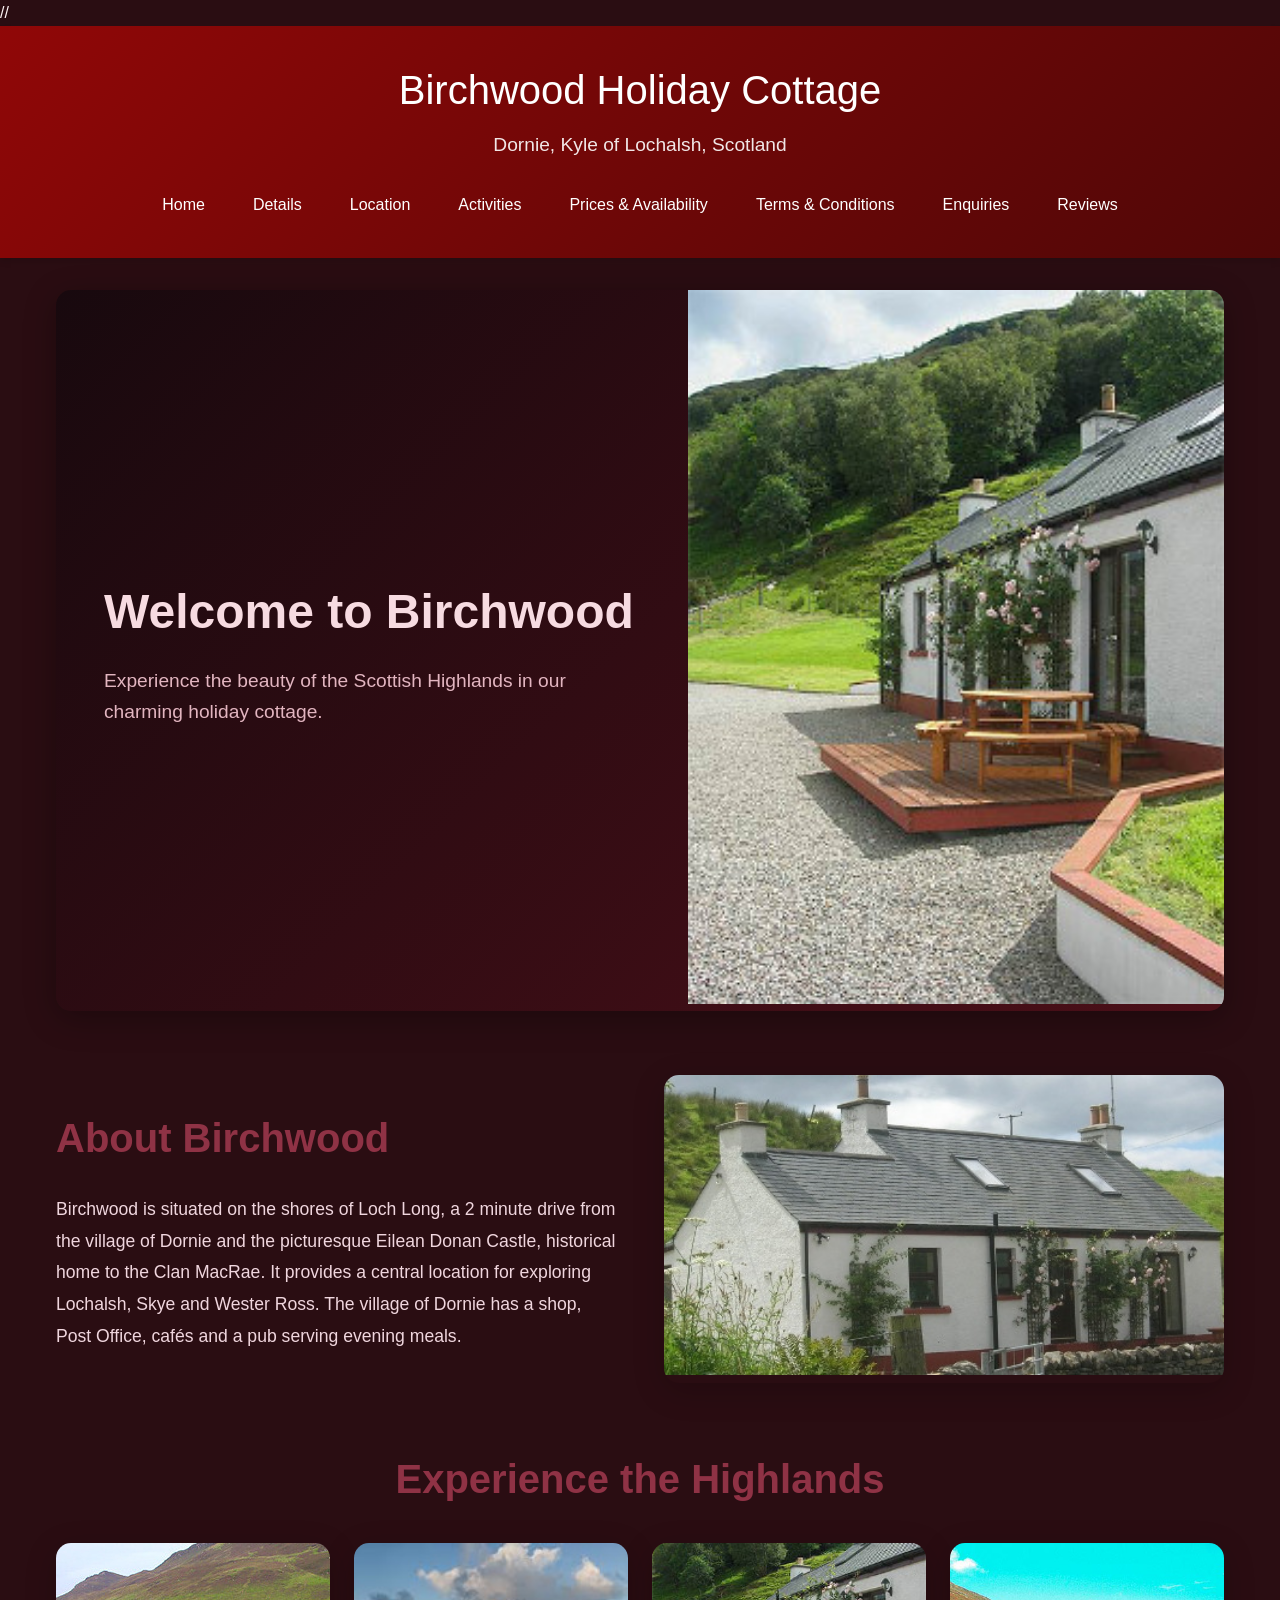
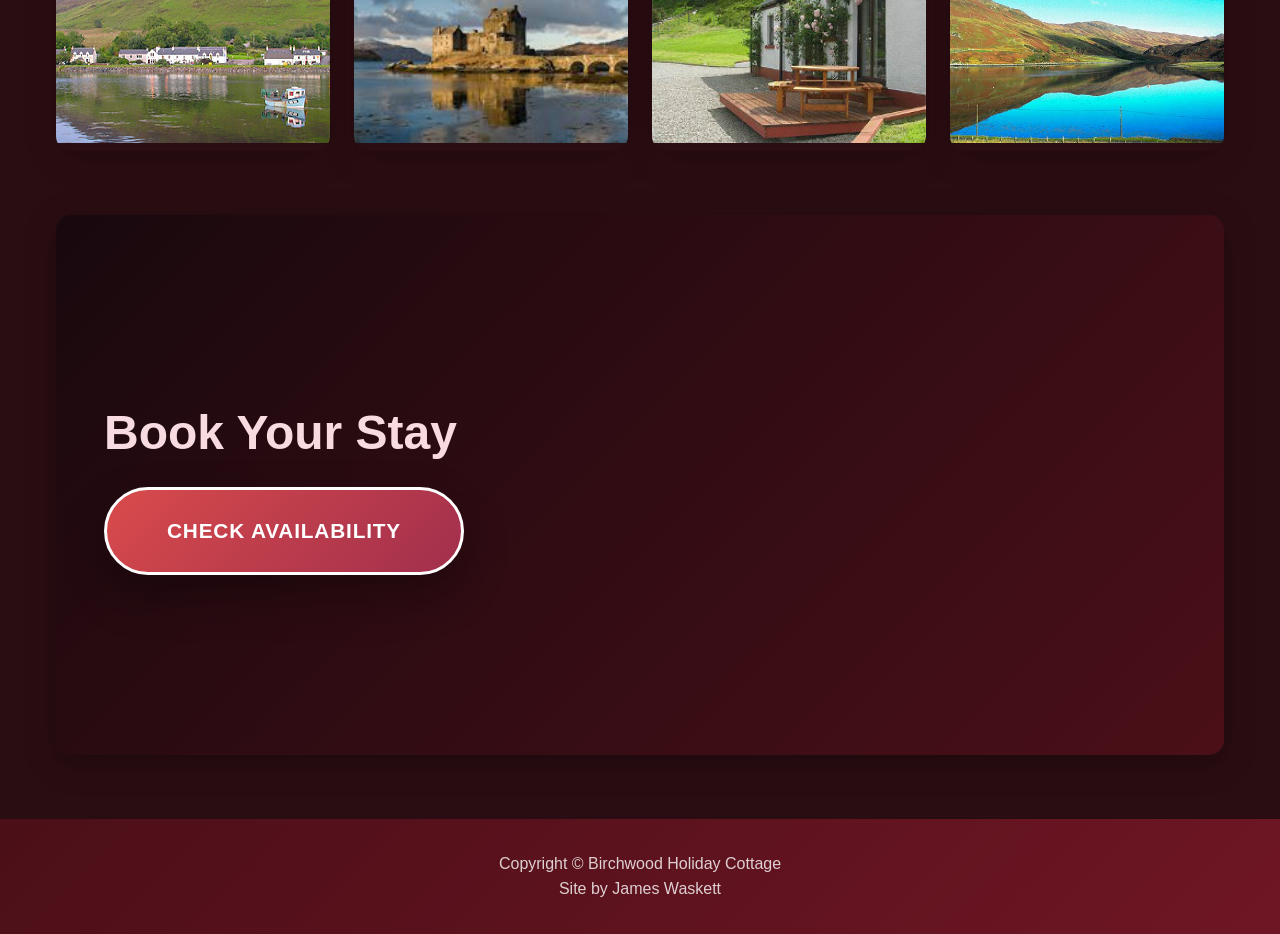
==== commit 6580f87c: "Giving the button some space" ====
--- a/index.html
+++ b/index.html
@@ -69,7 +69,7 @@
         <section class="hero">
             <div class="hero-content">
                 <h2>Book Your Stay</h2>
-                <p>Check availability and book your stay at Birchwood Holiday Cottage today.</p>
+                <p></p>
                 <a href="pricing.html" class="availability-button">Check Availability</a>
             </div>
         </section>
